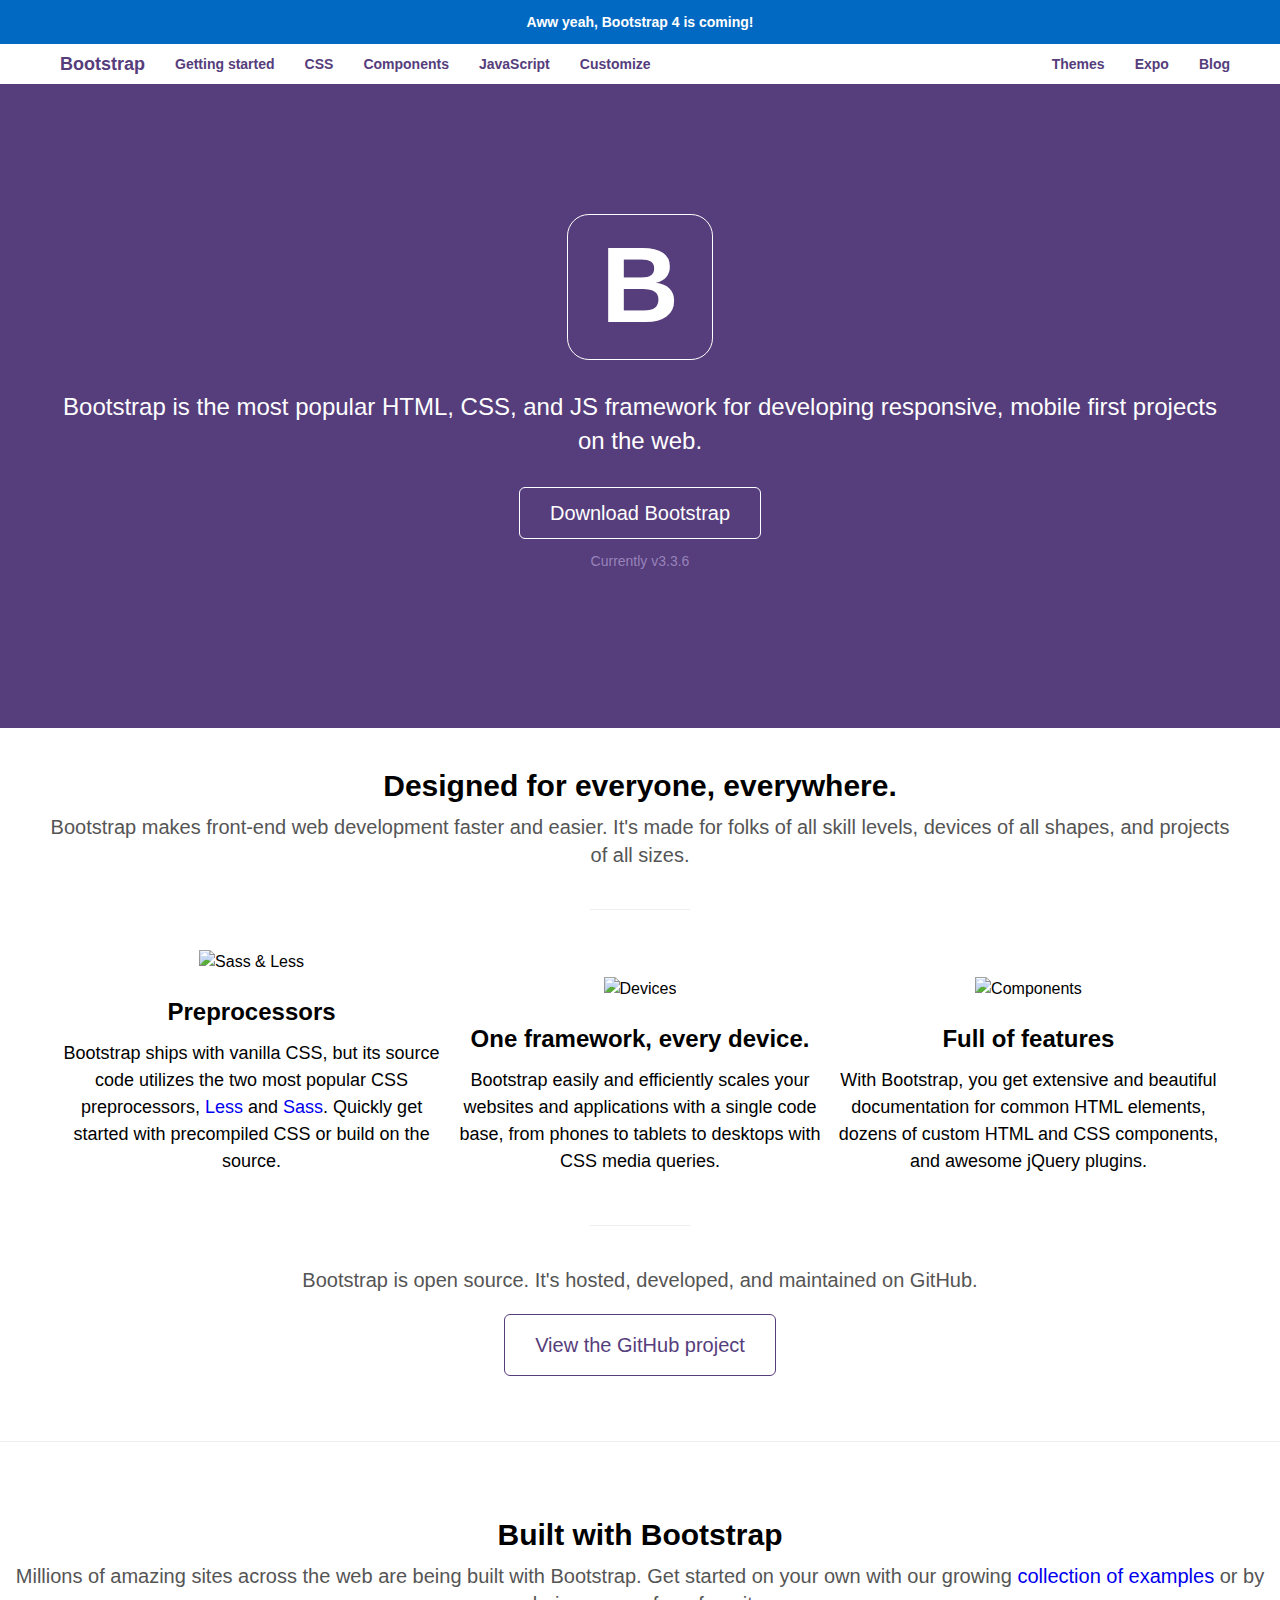
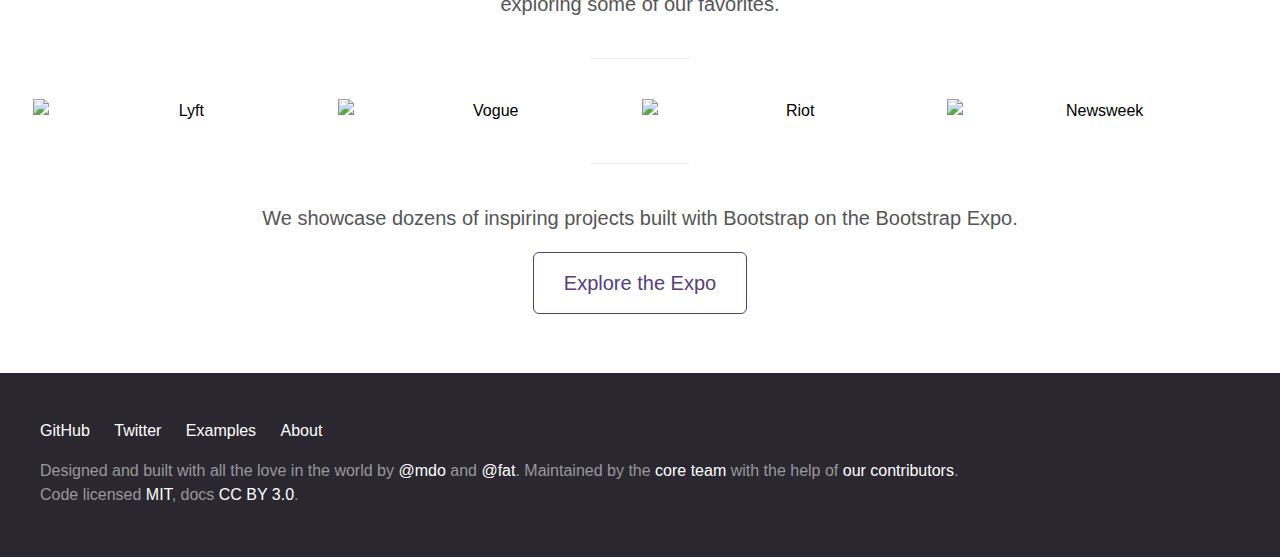
==== Iseng #2/index.html @ feddb555 "Initial commit" ====
<!DOCTYPE html>
<html>

<head>
  <meta charset="UTF-8">
  <title>Bootstrap &#8482; The world's most popular mobile-first and responsive front-end framework</title>
  <link rel="stylesheet" type="text/css" href="style.css">
</head>

<body>
  <header>
    <div class="b4_teaser">
      <a href="#">Aww yeah, Bootstrap 4 is coming!</a>
    </div>
    <nav class="navbar">
      <ul class="left_nav">
        <li>
          <a class="navbar_brand" href="#">Bootstrap</a>
        </li>
        <li>
          <a href="#">Getting started</a>
        </li>
        <li>
          <a href="#">CSS</a>
        </li>
        <li>
          <a href="#">Components</a>
        </li>
        <li>
          <a href="#">JavaScript</a>
        </li>
        <li>
          <a href="#">Customize</a>
        </li>
      </ul>
      <ul class="right_nav">
        <li>
          <a href="#">Themes</a>
        </li>
        <li>
          <a href="#">Expo</a>
        </li>
        <li>
          <a href="#">Blog</a>
        </li>
      </ul>
    </nav>
  </header>

  <main>
    <section id="bootstrap_download">
      <article class="bs_header">
        <span class="logo">B</span>
        <p class="bs_description">Bootstrap is the most popular HTML, CSS, and JS framework for developing responsive, mobile first projects on the web.</p>
        <a class="bs_button" href="#">Download Bootstrap</a>
        <p class="version">Currently v3.3.6</p>
      </article>
    </section>


    <section id="bootstrap_features">
      <section class="section_header">
        <h2 class="section_h2">Designed for everyone, everywhere.</h2>
        <p class="section_p">Bootstrap makes front-end web development faster and easier. It's made for folks of all skill levels, devices of all shapes, and projects of all sizes.</p>
      </section>

      <hr class="half_rule">

      <section id="features_articles">
        <article>
          <img src="https://getbootstrap.com/assets/img/sass-less.png" alt="Sass & Less">
          <h3>Preprocessors</h3>
          <p class="lead">Bootstrap ships with vanilla CSS, but its source code utilizes the two most popular CSS preprocessors, <a href="#">Less</a> and <a href="#">Sass</a>. Quickly get started with precompiled CSS or build on the source.</p>
        </article>
        <article>
          <img src="https://getbootstrap.com/assets/img/devices.png" alt="Devices">
          <h3>One framework, every device.</h3>
          <p class="lead">Bootstrap easily and efficiently scales your websites and applications with a single code base, from phones to tablets to desktops with CSS media queries.</p>
        </article>
        <article>
          <img src="https://getbootstrap.com/assets/img/components.png" alt="Components">
          <h3>Full of features</h3>
          <p class="lead">With Bootstrap, you get extensive and beautiful documentation for common HTML elements, dozens of custom HTML and CSS components, and awesome jQuery plugins.</p>
        </article>
      </section>

      <hr class="half_rule">

      <section class="section_footer">
        <p class="section_p">Bootstrap is open source. It's hosted, developed, and maintained on GitHub.</p>
        <a href="#" class="bs_button_inverse">View the GitHub project</a>
      </section>
    </section>

    <hr>

    <section id="bootstrap_expo">
      <section class="section_header">
        <h2 class="section_h2">Built with Bootstrap</h2>
        <p class="section_p">Millions of amazing sites across the web are being built with Bootstrap. Get started on your own with our growing <a href="#">collection of examples</a> or by exploring some of our favorites.</p>
      </section>

      <hr class="half_rule">

      <section id="expo_images">
        <img class="expo_thumb" src="https://getbootstrap.com/assets/img/expo-lyft.jpg" alt="Lyft">
        <img class="expo_thumb" src="https://getbootstrap.com/assets/img/expo-vogue.jpg" alt="Vogue">
        <img class="expo_thumb" src="https://getbootstrap.com/assets/img/expo-riot.jpg" alt="Riot">
        <img class="expo_thumb" src="https://getbootstrap.com/assets/img/expo-newsweek.jpg" alt="Newsweek">
      </section>

      <hr class="half_rule">

      <section class="section_footer">
        <p class="section_p">We showcase dozens of inspiring projects built with Bootstrap on the Bootstrap Expo.</p>
        <a href="#" class="bs_button_inverse">Explore the Expo</a>
      </section>
    </section>
  </main>

  <footer>
    <section class="footer_nav">
      <ul>
        <li>
          <a class="footer_link" href="#">GitHub</a>
        </li>
        <li>
          <a class="footer_link" href="#">Twitter</a>
        </li>
        <li>
          <a class="footer_link" href="#">Examples</a>
        </li>
        <li>
          <a class="footer_link" href="#">About</a>
        </li>
      </ul>
    </section>
    <p>Designed and built with all the love in the world by <a class="footer_link" href="#">@mdo</a> and <a class="footer_link" href="#">@fat</a>. Maintained by the <a class="footer_link" href="#">core team</a> with the help of <a class="footer_link" href="#">our contributors</a>.</p>
    <p>Code licensed <a class="footer_link" href="#">MIT</a>, docs
      <a class="footer_link" href="">CC BY 3.0</a>.</p>
  </footer>

</body>

</html>
---- Iseng #2/style.css ----
/* Eric Meyer's Reset CSS v2.0 - http://cssreset.com*/

html,
body,
div,
span,
applet,
object,
iframe,
h1,
h2,
h3,
h4,
h5,
h6,
p,
blockquote,
pre,
a,
abbr,
acronym,
address,
big,
cite,
code,
del,
dfn,
em,
img,
ins,
kbd,
q,
s,
samp,
small,
strike,
strong,
sub,
sup,
tt,
var,
b,
u,
i,
center,
dl,
dt,
dd,
ol,
ul,
li,
fieldset,
form,
label,
legend,
table,
caption,
tbody,
tfoot,
thead,
tr,
th,
td,
article,
aside,
canvas,
details,
embed,
figure,
figcaption,
footer,
header,
hgroup,
menu,
nav,
output,
ruby,
section,
summary,
time,
mark,
audio,
video {
  border: 0;
  font-size: 100%;
  font: inherit;
  vertical-align: baseline;
  margin: 0;
  padding: 0
}

article,
aside,
details,
figcaption,
figure,
footer,
header,
hgroup,
menu,
nav,
section {
  display: block
}

body {
  line-height: 1
}

ol,
ul {
  list-style: none
}

blockquote,
q {
  quotes: none
}

blockquote:before,
blockquote:after,
q:before,
q:after {
  content: none
}

table {
  border-collapse: collapse;
  border-spacing: 0
}


/* MAIN STRUCTURE */

html {
  position: relative;
  min-height: 100%;
}

body {
  background-color: white;
  font-family: "HelveticaNeue-Light", "Helvetica Neue Light", "Helvetica Neue", Helvetica, Arial, "Lucida Grande", sans-serif;
  font-size: 12px;
  min-width: 975px;
}

header {
  padding-bottom: 40px;
}

main {
  position: relative;
  display: block;
}

footer {
  margin-top: 0 auto 30px;
  border-top: 0;
  text-align: left;
  padding: 50px 0 50px 40px;
  color: #99979c;
  background-color: #2A2730;
  display: block;
  font-size: 16px;
}

a {
  text-decoration: none;
}


/* BOOTSTRAP 4 ANNOUNCEMENT */

div.b4_teaser {
  position: relative;
  text-align: center;
  background-color: #0275D8;
}

div.b4_teaser a {
  display: block;
  padding: 15px 20px;
  text-decoration: none;
  color: white;
  font-size: 14px;
  font-weight: bold;
}

div.b4_teaser a:hover {
  background-color: #0269C2;
}


/* NAVBAR */

.navbar {
  position: relative;
  display: block;
  padding: 0 25px;
  width: 100%;
}

.navbar li {
  line-height: 40px;
  height: 40px;
}

.navbar li a {
  display: block;
  font-size: 14px;
  font-weight: bold;
  color: #563D7C;
  padding: 0 15px;
  text-align: center;
  text-decoration: none;
}

.navbar li a.navbar_brand {
  font-size: 18px;
}

.navbar li a:hover {
  background-color: #EEEEEE;
}

.left_nav {
  float: left;
  position: relative;
  left: 20px;
  list-style: none;
  text-align: center;
  padding: 0;
  margin: 0;
}

.left_nav li {
  float: left;
}

.right_nav {
  float: right;
  position: relative;
  right: 60px;
  list-style: none;
  text-align: center;
  padding: 0;
  margin: 0;
}

.right_nav li {
  float: left;
}


/* BOOTSTRAP DOWNLOAD */

section#bootstrap_download {
  position: relative;
  padding: 80px 0;
  background-color: #563D7C;
}

article.bs_header {
  padding: 15px;
  margin: 35px;
  text-align: center;
}

span.logo {
  margin: 0 auto 30px;
  width: 144px;
  height: 144px;
  border: 1px solid;
  text-align: center;
  font-size: 108px;
  line-height: 140px;
  display: block;
  font-weight: 600;
  border-radius: 15%;
  color: white;
}

.bs_description {
  font-size: 24px;
  color: white;
  margin: 0 auto 30px;
  font-weight: 300;
  line-height: 1.4;
}

.bs_button {
  display: inline-block;
  font-size: 20px;
  font-weight: 500;
  text-decoration: none;
  color: white;
  border: 1px solid;
  padding: 15px 30px;
  border-radius: 6px;
  margin: 0 auto 30px;
  vertical-align: middle;
  width: auto;
}

.bs_button:hover {
  background-color: white;
  color: #563D7C;
}

p.version {
  margin: -15px 0 30px 0;
  color: #9783B9;
  font-size: 14px;
}


/*BOOTSTRAP FEATURES*/

#bootstrap_features {
  padding: 15px 40px;
  font-size: 16px;
  line-height: 1.5;
  color: black;
  text-align: center;
}

.section_h2 {
  display: block;
  margin-top: 20px;
  margin-bottom: 5px;
  font-size: 30px;
  font-weight: 600;
}

.section_p {
  margin-bottom: 20px;
  font-size: 20px;
  font-weight: 500;
  line-height: 1.4;
  color: #555;
}

#features_articles {
  position: relative;
  display: block;
}

#features_articles > article {
  display: inline-block;
  width: 32%;
  height: auto;
}

#features_articles > article > img {
  max-height: 100%;
  max-width: 100%;
}

#features_articles > article > h3 {
  margin-bottom: 5px;
  margin-top: 20px;
  font-weight: 600;
  font-size: 24px;
  text-align: center;
}

.lead {
  margin-top: 10px;
  margin-bottom: 10px;
  font-size: 18px;
  line-height: 1.5;
  text-align: center;
}

.bs_button_inverse {
  display: inline-block;
  font-size: 20px;
  font-weight: 500;
  text-decoration: none;
  color: #563D7C;
  border: 1px solid;
  padding: 15px 30px;
  border-radius: 6px;
  margin: 0 auto 30px;
  vertical-align: middle;
  width: auto;
}

.bs_button_inverse:hover {
  background-color: #563D7C;
  color: white;
}

hr {
  margin-top: 20px;
  margin-bottom: 20px;
  border: 0;
  border-top: 1px solid #EEEEEE;
}

.half_rule {
  width: 100px;
  margin: 40px auto;
}


/* BOOTSTRAP EXPO */

#bootstrap_expo {
  padding: 29.5px 15px;
  font-size: 16px;
  line-height: 1.5;
  color: black;
  text-align: center;
}

#expo_images {
  display: block;
  position: relative;
}

.expo_thumb {
  width: 24%;
  display: inline-block;
  white-space: nowrap;
}


/* FOOTER */

.footer_link {
  color: white;
}

.footer_nav {
  display: block;
  margin-bottom: 20px;
}

.footer_nav li {
  display: inline-block;
  padding-right: 20px;
  font-weight: 500;
}

footer > p {
  line-height: 1.5;
}
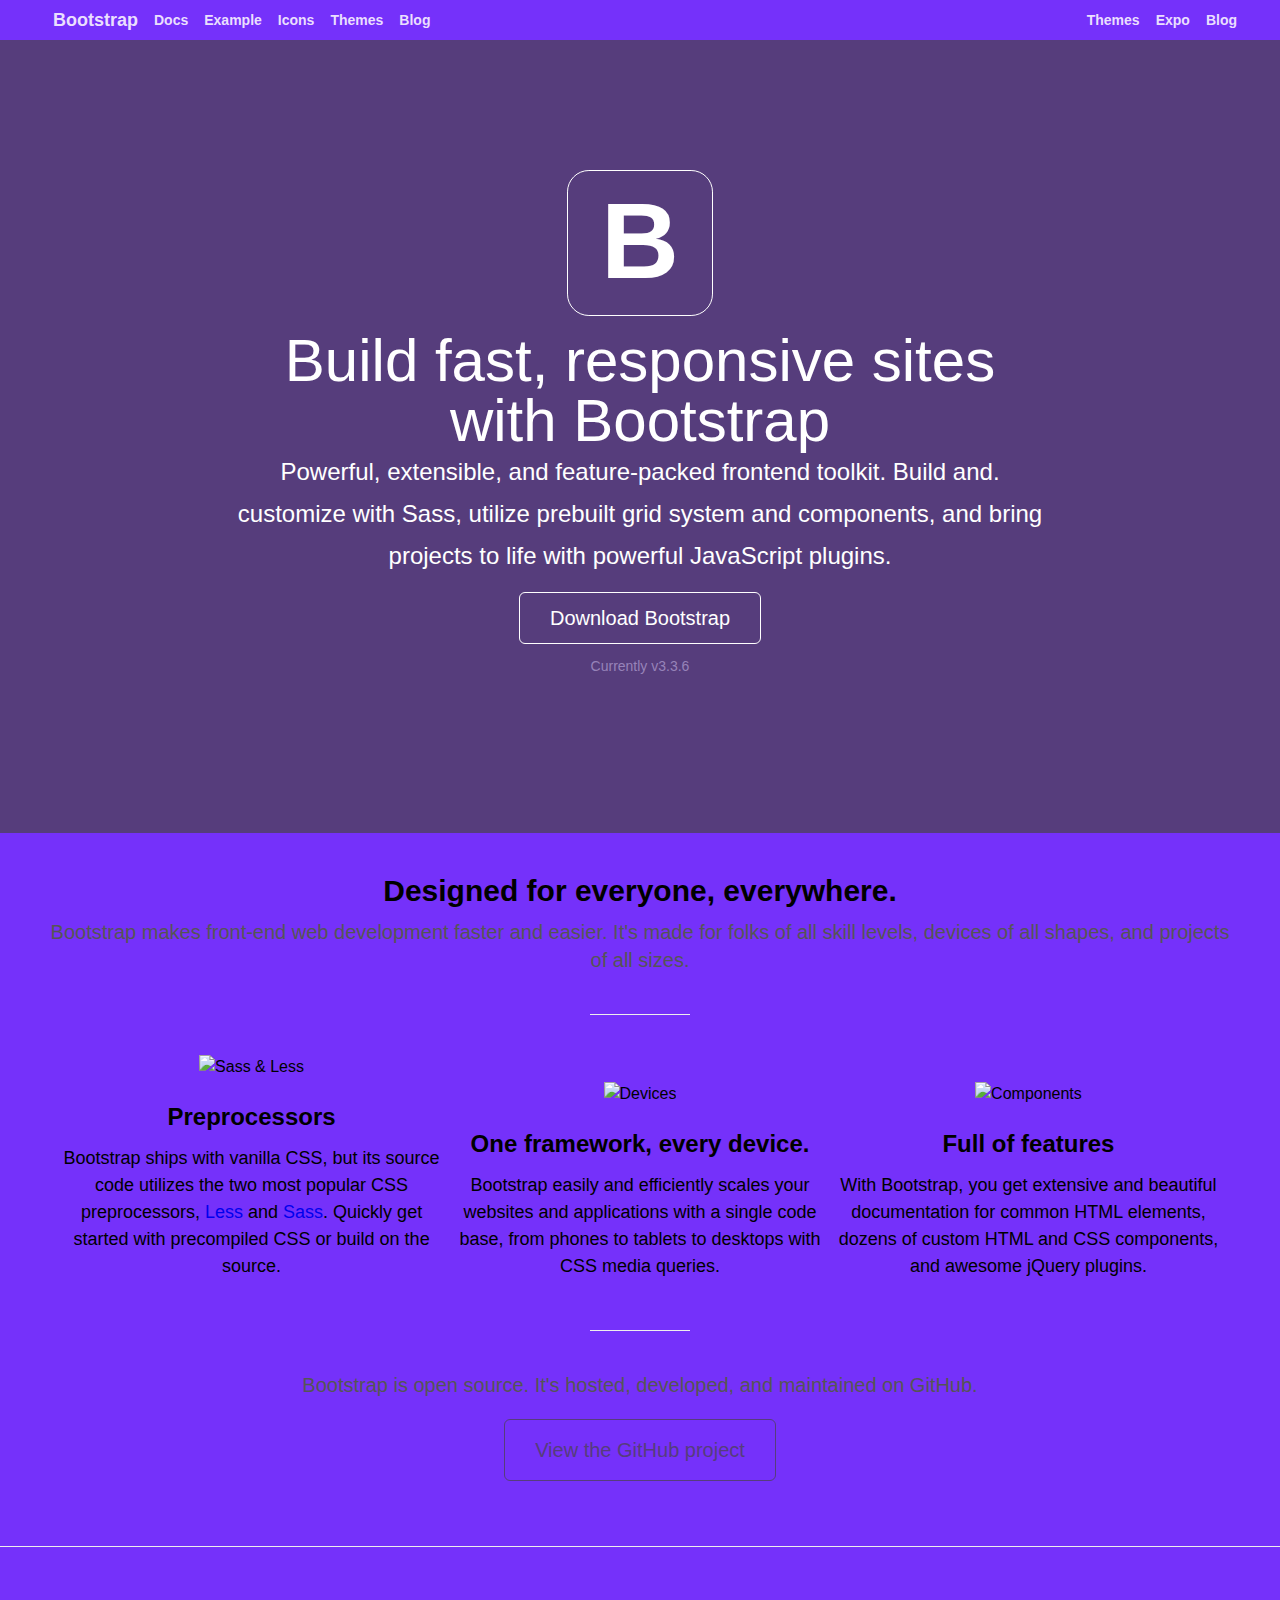
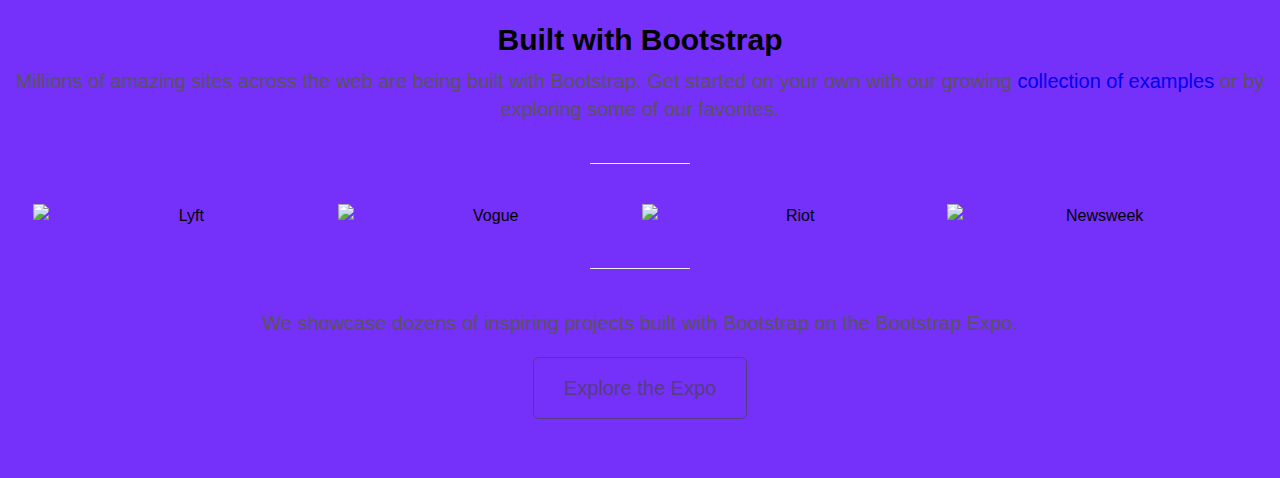
==== commit e97816fb: "tried to match the design" ====
--- a/Iseng #2/index.html
+++ b/Iseng #2/index.html
@@ -9,28 +9,25 @@
 
 <body>
   <header>
-    <div class="b4_teaser">
-      <a href="#">Aww yeah, Bootstrap 4 is coming!</a>
-    </div>
     <nav class="navbar">
       <ul class="left_nav">
         <li>
           <a class="navbar_brand" href="#">Bootstrap</a>
         </li>
         <li>
-          <a href="#">Getting started</a>
+          <a href="#">Docs</a>
         </li>
         <li>
-          <a href="#">CSS</a>
+          <a href="#">Example</a>
         </li>
         <li>
-          <a href="#">Components</a>
+          <a href="#">Icons</a>
         </li>
         <li>
-          <a href="#">JavaScript</a>
+          <a href="#">Themes</a>
         </li>
         <li>
-          <a href="#">Customize</a>
+          <a href="#">Blog</a>
         </li>
       </ul>
       <ul class="right_nav">
@@ -51,7 +48,21 @@
     <section id="bootstrap_download">
       <article class="bs_header">
         <span class="logo">B</span>
-        <p class="bs_description">Bootstrap is the most popular HTML, CSS, and JS framework for developing responsive, mobile first projects on the web.</p>
+        <p class="bs_description_large">
+          Build fast, responsive sites
+        </p>
+        <p class="bs_description_large">
+          with Bootstrap
+        </p>
+        <p class="bs_description">
+          Powerful, extensible, and feature-packed frontend toolkit. Build and.
+        </p>
+        <p class="bs_description">
+          customize with Sass, utilize prebuilt grid system and components, and bring 
+        </p>
+        <p class="bs_description">
+          projects to life with powerful JavaScript plugins.
+        </p>
         <a class="bs_button" href="#">Download Bootstrap</a>
         <p class="version">Currently v3.3.6</p>
       </article>
@@ -118,28 +129,6 @@
     </section>
   </main>
 
-  <footer>
-    <section class="footer_nav">
-      <ul>
-        <li>
-          <a class="footer_link" href="#">GitHub</a>
-        </li>
-        <li>
-          <a class="footer_link" href="#">Twitter</a>
-        </li>
-        <li>
-          <a class="footer_link" href="#">Examples</a>
-        </li>
-        <li>
-          <a class="footer_link" href="#">About</a>
-        </li>
-      </ul>
-    </section>
-    <p>Designed and built with all the love in the world by <a class="footer_link" href="#">@mdo</a> and <a class="footer_link" href="#">@fat</a>. Maintained by the <a class="footer_link" href="#">core team</a> with the help of <a class="footer_link" href="#">our contributors</a>.</p>
-    <p>Code licensed <a class="footer_link" href="#">MIT</a>, docs
-      <a class="footer_link" href="">CC BY 3.0</a>.</p>
-  </footer>
-
 </body>
 
 </html>
--- a/Iseng #2/style.css
+++ b/Iseng #2/style.css
@@ -138,7 +138,7 @@
 }
 
 body {
-  background-color: white;
+  background-color: #7531FA;
   font-family: "HelveticaNeue-Light", "Helvetica Neue Light", "Helvetica Neue", Helvetica, Arial, "Lucida Grande", sans-serif;
   font-size: 12px;
   min-width: 975px;
@@ -169,26 +169,6 @@
 }
 
 
-/* BOOTSTRAP 4 ANNOUNCEMENT */
-
-div.b4_teaser {
-  position: relative;
-  text-align: center;
-  background-color: #0275D8;
-}
-
-div.b4_teaser a {
-  display: block;
-  padding: 15px 20px;
-  text-decoration: none;
-  color: white;
-  font-size: 14px;
-  font-weight: bold;
-}
-
-div.b4_teaser a:hover {
-  background-color: #0269C2;
-}
 
 
 /* NAVBAR */
@@ -209,8 +189,8 @@
   display: block;
   font-size: 14px;
   font-weight: bold;
-  color: #563D7C;
-  padding: 0 15px;
+  color: #EADFFE;
+  padding: 0 8px;
   text-align: center;
   text-decoration: none;
 }
@@ -280,12 +260,20 @@
   color: white;
 }
 
+.bs_description_large {
+  font-size: 60px;
+  color: white;
+  margin: 0 auto 30px;
+  font-weight: 300;
+  line-height: 0.5;
+}
+
 .bs_description {
   font-size: 24px;
   color: white;
   margin: 0 auto 30px;
   font-weight: 300;
-  line-height: 1.4;
+  line-height: 0.5;
 }
 
 .bs_button {
